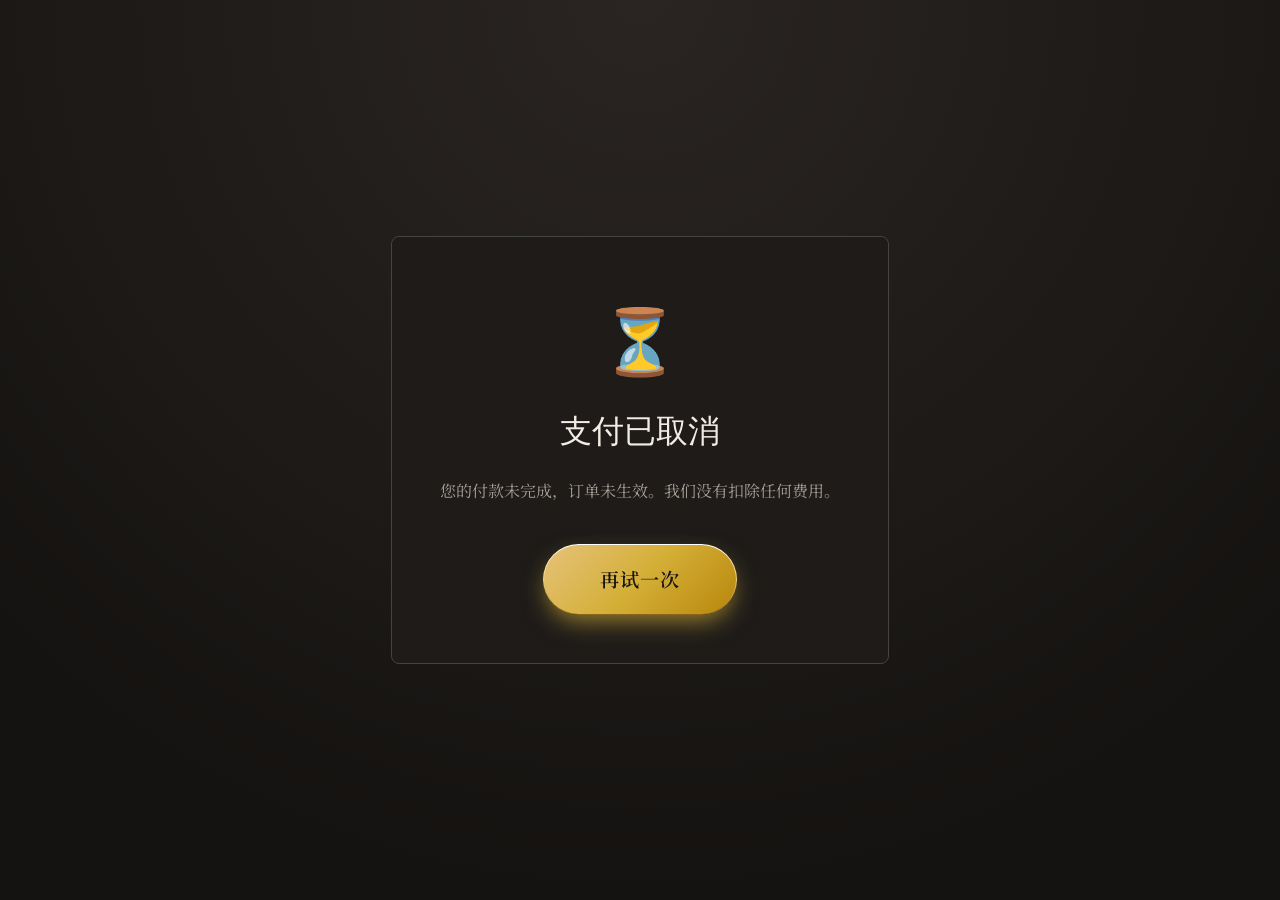
==== cancel.html @ 9959a641 "Add files via upload" ====
<!DOCTYPE html>

<html lang="en">
<head>
<meta charset="utf-8"/>
<meta content="width=device-width, initial-scale=1.0" name="viewport"/>
<title>Payment Cancelled | UPHOTO</title>
<link href="https://fonts.googleapis.com/css2?family=Outfit:wght@300;400;500;600&amp;family=Playfair+Display:ital,wght@0,400;0,600;1,400&amp;family=Noto+Serif+SC:wght@400;600&amp;display=swap" rel="stylesheet"/>
<link href="styles.css" rel="stylesheet"/>
<style>
        body { display: flex; align-items: center; justify-content: center; height: 100vh; text-align: center; }
        .cancel-box { max-width: 600px; padding: 3rem; background: var(--surface); border-radius: 8px; border: 1px solid #444; }
        .icon { font-size: 4rem; margin-bottom: 1rem; }
    </style>
</head>
<body>
<div class="cancel-box">
<div class="icon">⏳</div>
<h1 data-i18n="cancel_h1_1" style="font-family: 'Playfair Display', serif;">Payment Cancelled</h1>
<p data-i18n="cancel_p_2" style="margin: 1.5rem 0; color: var(--text-secondary);">Your payment was not completed and your order has not been placed. No charges were made.</p>
<a class="cta-button primary glow" data-i18n="cancel_a_3" href="/" style="margin-top: 1rem;">Try Again</a>
</div>

<script src="i18n.js?v=23"></script>
</body>
</html>
---- styles.css ----
:root {
    --bg-color: #151311;
    --text-primary: #f2ede4;
    --text-secondary: #a8a096;
    --accent-gold: #cba358;
    --accent-glow: rgba(203, 163, 88, 0.4);
    --surface: #1e1b19;
    --surface-light: #282421;
    --border: #3d3833;
    
    --font-heading: 'Playfair Display', serif;
    --font-body: 'Outfit', sans-serif;
    /* Chinese font fallback */
    --font-cjk: 'Noto Serif SC', serif;
}

* {
    margin: 0;
    padding: 0;
    box-sizing: border-box;
}

body {
    font-family: var(--font-body);
    background-color: var(--bg-color);
    background-image: radial-gradient(circle at 50% 0%, #2A2522 0%, #151311 80%);
    color: var(--text-primary);
    line-height: 1.6;
    overflow-x: hidden;
}

/* Typography */
h1, h2, h3, h4 {
    font-family: var(--font-heading), var(--font-cjk);
    font-weight: 400;
}

/* Navbar */
.navbar {
    padding: 1rem 5%;
    position: fixed;
    top: 0;
    width: 100%;
    z-index: 100;
    background: rgba(21, 19, 17, 0.85);
    backdrop-filter: blur(16px);
    border-bottom: 1px solid rgba(255, 255, 255, 0.03);
}

.navbar-container {
    display: flex;
    justify-content: space-between;
    align-items: center;
    width: 100%;
    max-width: 1200px;
    margin: 0 auto;
}

.logo {
    display: flex;
    align-items: center;
    gap: 0.8rem;
}

@keyframes breathe {
    0% {
        box-shadow: 0 0 5px 0px rgba(212, 175, 55, 0.3);
    }
    50% {
        box-shadow: 0 0 15px 5px rgba(212, 175, 55, 0.7);
    }
    100% {
        box-shadow: 0 0 5px 0px rgba(212, 175, 55, 0.3);
    }
}

.logo-image-container {
    width: 44px;
    height: 44px;
    border-radius: 50%;
    background: linear-gradient(135deg, #E6C27A 0%, #D4AF37 50%, #B8860B 100%) padding-box,
                linear-gradient(180deg, #FFFFFF 0%, #F5D780 50%, #8A631B 100%) border-box;
    border: 1px solid transparent;
    box-shadow: 0 10px 20px -5px rgba(212, 175, 55, 0.6);
    display: flex;
    align-items: center;
    justify-content: center;
    overflow: hidden;
    animation: breathe 3s ease-in-out infinite;
}

.logo-image {
    width: 100%;
    height: 100%;
    object-fit: cover;
    border-radius: 50%;
}

.logo-mark {
    font-family: var(--font-heading);
    font-size: 1.8rem;
    color: var(--accent-gold);
    font-style: italic;
}

.logo-text {
    font-family: 'Noto Serif SC', 'Playfair Display', serif;
    font-size: 1.8rem;
    font-weight: 600;
    color: var(--accent-gold);
    letter-spacing: 2px;
}

.nav-links {
    display: flex;
    gap: 2rem;
}

.nav-links a {
    color: var(--text-secondary);
    text-decoration: none;
    font-size: 0.95rem;
    transition: color 0.3s ease;
}

.nav-links a:hover {
    color: var(--text-primary);
}

.nav-actions {
    display: flex;
    align-items: center;
    gap: 1.5rem;
}

.lang-switcher {
    background: transparent;
    color: var(--text-secondary);
    border: none;
    font-family: var(--font-body);
    font-size: 0.9rem;
    cursor: pointer;
    outline: none;
}
.lang-switcher option {
    background: var(--surface);
    color: var(--text-primary);
}

/* Buttons */
.cta-button {
    background: transparent;
    border: 1px solid var(--accent-gold);
    color: var(--accent-gold);
    padding: 0.8rem 2rem;
    border-radius: 50px;
    font-family: 'Noto Serif SC', 'Playfair Display', serif;
    font-size: 1.05rem;
    font-weight: 600;
    letter-spacing: 1px;
    cursor: pointer;
    transition: all 0.4s cubic-bezier(0.4, 0, 0.2, 1);
    text-decoration: none;
    display: inline-block;
    text-align: center;
}

.cta-button.block {
    display: block;
    width: 100%;
    margin-top: 2rem;
}

.cta-button.primary {
    background: linear-gradient(135deg, #E6C27A 0%, #D4AF37 50%, #B8860B 100%) padding-box,
                linear-gradient(180deg, #FFFFFF 0%, #F5D780 50%, #8A631B 100%) border-box;
    color: #1a1614;
    border: 1px solid transparent;
    box-shadow: 0 10px 20px -5px rgba(212, 175, 55, 0.6);
}

.cta-button.primary:hover {
    transform: translateY(-1px);
    box-shadow: 0 15px 25px -5px rgba(212, 175, 55, 0.8);
    background: linear-gradient(135deg, #F3E5AB 0%, #D4AF37 50%, #AA8222 100%) padding-box,
                linear-gradient(180deg, #FFFFFF 0%, #F5D780 50%, #8A631B 100%) border-box;
}

.cta-button.glow {
    box-shadow: 0 10px 25px -5px rgba(212, 175, 55, 0.7);
    padding: 1.2rem 3.5rem;
    font-size: 1.2rem;
}

/* Hero Section */
.hero {
    min-height: 100vh;
    display: flex;
    flex-direction: column;
    align-items: center;
    justify-content: flex-start; /* Prevent pushing up past padding */
    padding: 120px 5% 50px; /* Force top padding to avoid navbar */
    text-align: center;
    position: relative;
    overflow: hidden;
    background: linear-gradient(rgba(26, 22, 20, 0.8), rgba(26, 22, 20, 0.8)), url('assets/hero_bg.webp') center/cover no-repeat;
}

.hero-content {
    margin: auto 0;
    width: 100%;
}

.hero-content h1, .hero-content > p {
    text-shadow: 0 4px 15px rgba(0, 0, 0, 0.7);
}

.hero::before {
    content: '';
    position: absolute;
    top: 15%;
    left: 50%;
    transform: translateX(-50%);
    width: 70vw;
    height: 70vw;
    background: radial-gradient(circle, rgba(203,163,88,0.08) 0%, rgba(21,19,17,0) 70%);
    z-index: -1;
}

.hero h1 {
    font-size: clamp(1.5rem, 3.5vw, 3.2rem);
    line-height: 1.3;
    margin-bottom: 1.5rem;
    color: #fff;
    white-space: normal;
    word-wrap: break-word;
}

.hero > .hero-content > p {
    font-size: 1.2rem;
    color: var(--text-secondary);
    max-width: 600px;
    margin: 0 auto 3rem;
}

/* Slider */
.slider-container {
    position: relative;
    width: 100%;
    max-width: 900px;
    height: 55vh;
    min-height: 350px;
    margin: 0 auto 2rem;
    border-radius: 8px;
    overflow: hidden;
    border: 1px solid var(--border);
    box-shadow: 0 30px 60px -15px rgba(0, 0, 0, 0.8);
    -webkit-user-select: none;
    -moz-user-select: none;
    -ms-user-select: none;
    user-select: none;
}

.slider-image {
    position: absolute;
    top: 0;
    left: 0;
    width: 100%;
    height: 100%;
}

.slider-image img {
    width: 100%;
    height: 100%;
    object-fit: cover;
    object-position: center 20%;
    background-color: #0d0c0b;
    display: block;
    -webkit-user-drag: none;
    pointer-events: none;
}

.slider-image-before {
    width: 100%;
    z-index: 2;
    clip-path: polygon(0 0, 50% 0, 50% 100%, 0 100%);
    /* border-right moved to handle line or we can just keep the handle */
}

.slider-image-before img {
    width: 100%;
    height: 100%;
    object-fit: cover;
    object-position: center 20%;
}

.slider-handle {
    position: absolute;
    top: 0;
    bottom: 0;
    left: 50%;
    width: 40px;
    margin-left: -20px;
    cursor: ew-resize;
    z-index: 3;
    display: flex;
    flex-direction: column;
    align-items: center;
    justify-content: center;
}

.slider-handle::before {
    content: '';
    position: absolute;
    top: 0;
    bottom: 0;
    left: 50%;
    width: 2px;
    background: var(--accent-gold);
    transform: translateX(-50%);
    z-index: -1;
}

.slider-handle-icon {
    background: var(--accent-gold);
    color: #111;
    width: 32px;
    height: 32px;
    border-radius: 50%;
    display: flex;
    align-items: center;
    justify-content: center;
    font-size: 16px;
    box-shadow: 0 0 15px rgba(0,0,0,0.8);
    transition: transform 0.2s;
}

.slider-caption {
    position: absolute;
    bottom: 25px;
    left: 50%;
    transform: translateX(-50%);
    background: rgba(0, 0, 0, 0.65);
    backdrop-filter: blur(4px);
    -webkit-backdrop-filter: blur(4px);
    color: #f2ede4;
    padding: 8px 20px;
    border-radius: 20px;
    font-size: 0.85rem;
    margin: 0;
    pointer-events: none;
    z-index: 10;
    letter-spacing: 1px;
    border: 1px solid rgba(255, 255, 255, 0.15);
    box-shadow: 0 4px 12px rgba(0,0,0,0.4);
}

/* Sections Common */
section {
    padding: 50px 5%;
    max-width: 1200px;
    margin: 0 auto;
}

.section-title {
    text-align: center;
    font-size: 2.5rem;
    margin-bottom: 3rem;
    color: #fff;
}

/* Brand Story */
.brand-story {
    background: var(--surface);
    border-radius: 12px;
    padding: 5rem;
    margin-top: 4rem;
    margin-bottom: 4rem;
    border: 1px solid var(--border);
    position: relative;
    overflow: hidden;
}

.brand-story::after {
    content: '"';
    position: absolute;
    top: -20px;
    right: 40px;
    font-size: 15rem;
    color: rgba(255,255,255,0.02);
    font-family: var(--font-heading);
}

.story-content {
    max-width: 1000px;
    margin: 0 auto;
    text-align: center;
}

.story-text p {
    font-size: 1.1rem;
    margin-bottom: 1.5rem;
    color: var(--text-secondary);
    line-height: 1.8;
}

/* Pricing */
.pricing-subtitle {
    text-align: center;
    color: var(--text-secondary);
    margin-top: -2rem;
    margin-bottom: 4rem;
}

.pricing-grid {
    display: grid;
    grid-template-columns: repeat(auto-fit, minmax(300px, 1fr));
    gap: 2rem;
    align-items: center;
}

.pricing-card {
    background: var(--surface);
    border: 1px solid var(--border);
    border-radius: 12px;
    padding: 0 2rem 3rem 2rem;
    text-align: center;
    position: relative;
    transition: transform 0.3s, box-shadow 0.3s, border-color 0.3s;
}

.pricing-card-images {
    display: flex;
    margin: 0 -2rem 2rem -2rem;
    height: 180px;
    border-radius: 11px 11px 0 0;
    overflow: hidden;
    position: relative;
}

.pricing-card-images img {
    width: 50%;
    height: 100%;
    object-fit: cover;
    object-position: top center;
}

.pricing-card-images img:first-child {
    border-right: 2px solid var(--accent-gold);
}

.pricing-card:hover {
    transform: translateY(-5px);
    box-shadow: 0 10px 30px rgba(212, 175, 55, 0.15);
    border-color: var(--accent-gold);
}

.pricing-card.popular {
    background: var(--surface-light);
    border-color: var(--accent-gold);
    transform: scale(1.05);
}

.pricing-card.popular:hover {
    transform: scale(1.05) translateY(-5px);
}

.popular-badge {
    position: absolute;
    top: -12px;
    left: 50%;
    transform: translateX(-50%);
    background: var(--accent-gold);
    color: #111;
    font-size: 0.8rem;
    font-weight: 600;
    padding: 0.2rem 1rem;
    border-radius: 20px;
    z-index: 10;
}

.pricing-card h3 {
    font-size: 1.5rem;
    color: var(--text-primary);
    margin-bottom: 1rem;
}

.price {
    font-size: 3rem;
    font-family: var(--font-heading);
    color: #fff;
    margin-bottom: 2rem;
}

.pricing-features {
    list-style: none;
    text-align: left;
    margin-bottom: 2rem;
}

.pricing-features li {
    padding: 0.8rem 0;
    border-bottom: 1px solid var(--border);
    color: var(--text-secondary);
    font-size: 0.95rem;
    display: flex;
    align-items: center;
}

.pricing-features li::before {
    content: '✓';
    color: var(--accent-gold);
    margin-right: 10px;
    font-weight: bold;
}

/* Privacy */
.privacy-notice {
    padding: 50px 5%;
}

.privacy-card {
    background: rgba(203, 163, 88, 0.05);
    border: 1px solid rgba(203, 163, 88, 0.2);
    border-radius: 12px;
    padding: 3rem;
    text-align: center;
    max-width: 100%;
    margin: 0 auto;
}

.privacy-icon {
    font-size: 2.5rem;
    margin-bottom: 1rem;
}

.privacy-card h3 {
    color: var(--accent-gold);
    margin-bottom: 1rem;
}

.privacy-card p {
    color: var(--text-secondary);
    font-size: 0.95rem;
}

/* =========================================================
   SUPPORT & FAQ MODULE
   ========================================================= */
.support-module {
    padding: 50px 5%;
    position: relative;
    z-index: 10;
}

.support-container {
    max-width: 1200px;
    margin: 0 auto;
    display: grid;
    grid-template-columns: 1fr 1fr;
    gap: 4rem;
    padding: 3rem;
    background: rgba(18, 15, 14, 0.6);
    border: 1px solid rgba(212, 175, 55, 0.15);
    border-radius: 20px;
    backdrop-filter: blur(12px);
    -webkit-backdrop-filter: blur(12px);
}

.process-column h3, .faq-column h3 {
    color: var(--gold-primary);
    font-size: 1.8rem;
    margin-bottom: 2rem;
    font-family: var(--font-heading);
}

/* Vertical Timeline */
.vertical-timeline {
    display: flex;
    flex-direction: column;
    gap: 2rem;
    position: relative;
}

.vertical-timeline::before {
    content: '';
    position: absolute;
    left: 11px;
    top: 10px;
    bottom: 10px;
    width: 2px;
    background: linear-gradient(to bottom, var(--gold-primary), rgba(212, 175, 55, 0.1));
}

.v-step {
    display: flex;
    gap: 1.5rem;
    position: relative;
}

.v-step-indicator {
    width: 24px;
    height: 24px;
    border-radius: 50%;
    background: var(--bg-dark);
    border: 2px solid var(--gold-primary);
    box-shadow: 0 0 10px rgba(212, 175, 55, 0.5);
    position: relative;
    z-index: 2;
    flex-shrink: 0;
    display: flex;
    align-items: center;
    justify-content: center;
    font-size: 0.85rem;
    font-weight: 600;
    color: var(--gold-primary);
}

.v-step-content h4 {
    color: var(--text-primary);
    font-size: 1.2rem;
    margin-bottom: 0.5rem;
}

.v-step-content p {
    color: var(--text-secondary);
    font-size: 0.95rem;
    line-height: 1.5;
}

/* FAQ Accordion */
.accordion-list {
    display: flex;
    flex-direction: column;
    gap: 1rem;
}

.accordion-item {
    border-bottom: 1px solid rgba(212, 175, 55, 0.1);
}

.accordion-header {
    display: flex;
    justify-content: space-between;
    align-items: center;
    padding: 1rem 0;
    cursor: pointer;
    transition: color 0.3s ease;
}

.accordion-header h4 {
    font-size: 1.1rem;
    font-weight: 500;
    color: var(--text-primary);
    margin-bottom: 0;
}

.accordion-header:hover h4 {
    color: var(--gold-primary);
}

.accordion-icon {
    font-size: 1.5rem;
    color: var(--gold-primary);
    transition: transform 0.3s ease;
}

.accordion-item.active .accordion-icon {
    transform: rotate(45deg);
}

.accordion-body {
    padding-bottom: 1rem;
}

.accordion-body p {
    color: var(--text-secondary);
    font-size: 0.95rem;
    line-height: 1.5;
}

@media (max-width: 900px) {
    .support-container {
        grid-template-columns: 1fr;
        gap: 3rem;
        padding: 2rem;
    }
}

/* Footer */
footer {
    background: #0a0908;
    border-top: 1px solid var(--border);
    padding: 4rem 5% 2rem;
}

.footer-content {
    display: flex;
    justify-content: space-between;
    flex-wrap: wrap;
    gap: 2rem;
    max-width: 1200px;
    margin: 0 auto 3rem;
}

.footer-brand h2 {
    color: var(--accent-gold);
    margin-bottom: 0.5rem;
}

.footer-brand p {
    color: var(--text-secondary);
    font-size: 0.9rem;
}

.footer-links {
    display: flex;
    align-items: center;
    gap: 2rem;
}

.footer-links a {
    color: var(--text-secondary);
    text-decoration: none;
    font-size: 0.9rem;
}

.footer-links a:hover {
    color: var(--accent-gold);
}

.footer-bottom {
    text-align: center;
    color: var(--text-secondary);
    font-size: 0.8rem;
    padding-top: 2rem;
    border-top: 1px solid var(--border);
}

/* Animations */
.fade-up {
    opacity: 0;
    transform: translateY(20px);
    animation: fadeUp 0.8s ease forwards;
}
.delay-1 { animation-delay: 0.2s; }
.delay-2 { animation-delay: 0.4s; }
.delay-3 { animation-delay: 0.6s; }
@keyframes fadeUp {
    to { opacity: 1; transform: translateY(0); }
}



/* Gallery Section */
.gallery-thumbnails {
    display: flex;
    justify-content: flex-start;
    gap: 1rem;
    margin-top: 1.5rem;
    overflow-x: auto;
    padding-bottom: 10px;
    scroll-behavior: smooth;
    -webkit-overflow-scrolling: touch;
    width: 100%;
    max-width: 900px;
    margin-left: auto;
    margin-right: auto;
}

.thumbnail {
    flex: 0 0 auto;
    width: 100px;
    height: 70px;
    border-radius: 6px;
    overflow: hidden;
    cursor: pointer;
    border: 2px solid transparent;
    transition: all 0.3s ease;
    opacity: 0.6;
    background-size: contain;
    background-position: center;
    background-repeat: no-repeat;
    background-color: var(--bg-dark); /* Add dark background for letterboxing */
}

.thumbnail img {
    width: 100%;
    height: 100%;
    object-fit: cover;
}

.thumbnail.active, .thumbnail:hover {
    opacity: 1;
    border-color: var(--accent-gold);
}

/* Modal */
.modal {
    display: none;
    position: fixed;
    z-index: 1000;
    left: 0;
    top: 0;
    width: 100%;
    height: 100%;
    background-color: rgba(10, 9, 8, 0.9);
    backdrop-filter: blur(5px);
    overflow-y: auto;
}

.modal-content {
    background-color: var(--surface);
    margin: 10% auto;
    padding: 3rem;
    border: 1px solid var(--border);
    border-radius: 12px;
    width: 90%;
    max-width: 600px;
    position: relative;
    box-shadow: 0 25px 50px rgba(0,0,0,0.5);
    animation: modalFadeIn 0.3s ease;
}

@keyframes modalFadeIn {
    from { opacity: 0; transform: translateY(-20px); }
    to { opacity: 1; transform: translateY(0); }
}

.close-modal {
    position: absolute;
    top: 1rem;
    right: 1.5rem;
    color: var(--text-secondary);
    font-size: 2rem;
    font-weight: 300;
    cursor: pointer;
}

.close-modal:hover {
    color: var(--accent-gold);
}

.modal-subtitle {
    color: var(--text-secondary);
    margin-bottom: 2rem;
}

.upload-area {
    border: 2px dashed var(--border);
    border-radius: 8px;
    padding: 1.5rem;
    text-align: center;
    margin-bottom: 2rem;
    background: var(--surface-light);
    transition: all 0.3s ease;
}

.upload-area.dragover {
    border-color: var(--accent-gold);
    background: rgba(203, 163, 88, 0.1);
}

.upload-icon {
    font-size: 3rem;
    margin-bottom: 1rem;
}

.upload-form label {
    display: block;
    margin-bottom: 0.5rem;
    color: var(--text-secondary);
}

.form-select {
    width: 100%;
    padding: 0.8rem 1rem;
    background: var(--surface-light);
    border: 1px solid var(--border);
    color: var(--text-primary);
    border-radius: 6px;
    font-family: var(--font-body);
    font-size: 1rem;
    margin-bottom: 1.5rem;
    outline: none;
}

.form-select:focus {
    border-color: var(--accent-gold);
}

@media (max-width: 768px) {
    .nav-links { display: none; }
    .hero { padding-top: 6rem; }
    .slider-container { height: 40vh; min-height: 300px; }
    .brand-story { padding: 3rem 1.5rem; }
    .pricing-card.popular { transform: scale(1); }
    .pricing-card.popular:hover { transform: translateY(-5px); }
}

/* Wizard Layout */
.fullscreen-modal {
    background-color: rgba(10, 8, 6, 0.95);
    backdrop-filter: blur(10px);
    -webkit-backdrop-filter: blur(10px);
}
.wizard-container {
    background: var(--surface-light);
    border: 1px solid var(--border-color);
    border-radius: 12px;
    width: 90%;
    max-width: 800px;
    margin: 2% auto;
    padding: 2rem;
    position: relative;
    max-height: 85vh;
    overflow-y: auto;
    box-shadow: 0 20px 40px rgba(0,0,0,0.5);
}
.close-wizard {
    position: absolute;
    top: 1.5rem;
    right: 1.5rem;
    font-size: 2rem;
    cursor: pointer;
    color: var(--text-secondary);
    transition: color 0.3s ease;
}
.close-wizard:hover { color: var(--gold-primary); }

/* Progress Bar */
.wizard-progress {
    display: flex;
    justify-content: space-between;
    margin-bottom: 2rem;
    border-bottom: 1px solid var(--border-color);
    padding-bottom: 1.5rem;
}
.wizard-progress .step {
    flex: 1;
    text-align: center;
    color: var(--text-secondary);
    font-weight: 500;
    font-size: 0.9rem;
    opacity: 0.5;
    transition: all 0.3s ease;
}
.wizard-progress .step.active {
    opacity: 1;
    color: var(--gold-primary);
}
.wizard-progress .step-num {
    display: inline-block;
    width: 24px;
    height: 24px;
    line-height: 24px;
    border-radius: 50%;
    background: rgba(255,255,255,0.1);
    margin-right: 5px;
}
.wizard-progress .step.active .step-num {
    background: var(--gold-primary);
    color: var(--bg-dark);
}

/* Steps Content */
.wizard-step {
    display: none;
    animation: fadeIn 0.4s ease;
}
.wizard-step.active {
    display: block;
}

/* Guidelines */
.guidelines-grid {
    display: grid;
    grid-template-columns: 1fr 1fr;
    gap: 1.5rem;
    margin: 2rem 0;
}
.guideline-card {
    background: rgba(0,0,0,0.2);
    padding: 1.5rem;
    border-radius: 8px;
    border: 1px solid var(--border-color);
}
.guideline-card.good { border-top: 3px solid #4ade80; }
.guideline-card.bad { border-top: 3px solid #ef4444; }
.guideline-icon { font-size: 1.5rem; margin-bottom: 1rem; }
.guideline-card h4 { margin-bottom: 1rem; color: var(--text-primary); }
.guideline-card ul { margin-left: 1.5rem; color: var(--text-secondary); font-size: 0.9rem; }
.guideline-card ul li { margin-bottom: 0.5rem; }

/* Step 2: Preview & Notes */
.preview-container {
    width: 100%;
    max-height: 300px;
    background: #000;
    border-radius: 8px;
    overflow: hidden;
    margin-bottom: 1.5rem;
    display: flex;
    justify-content: center;
    align-items: center;
    border: 1px solid var(--border-color);
}
.preview-container img {
    max-width: 100%;
    max-height: 300px;
    object-fit: contain;
}
.notes-container label {
    display: block;
    margin-bottom: 0.5rem;
    color: var(--text-primary);
    font-size: 0.9rem;
}
.notes-container textarea {
    width: 100%;
    background: rgba(0,0,0,0.3);
    border: 1px solid var(--border-color);
    color: var(--text-primary);
    padding: 1rem;
    border-radius: 8px;
    resize: vertical;
}

/* Tier Selection Grid */
.tier-selection-grid {
    display: grid;
    grid-template-columns: repeat(3, 1fr);
    gap: 1rem;
    margin: 2rem 0;
}
.tier-selection-grid .tier-card {
    cursor: pointer;
    transition: all 0.3s ease;
    border: 1px solid var(--border-color);
    border-radius: 8px;
    padding: 1.5rem;
    text-align: center;
    background: rgba(0,0,0,0.2);
}
.tier-selection-grid .tier-card:hover {
    border-color: rgba(212, 175, 55, 0.5);
    background: rgba(212, 175, 55, 0.05);
}
.tier-selection-grid .tier-card.selected {
    border-color: var(--gold-primary);
    background: rgba(212, 175, 55, 0.1);
    box-shadow: 0 0 15px rgba(212, 175, 55, 0.2);
}
.tier-selection-grid .tier-card h3 { font-size: 1.1rem; margin-bottom: 0.5rem; }
.tier-selection-grid .tier-price { font-size: 1.5rem; color: var(--gold-primary); margin-bottom: 1rem; font-family: 'Playfair Display', serif;}
.tier-selection-grid .tier-card p:not(.tier-price) { font-size: 0.85rem; color: var(--text-secondary); margin-bottom: 0.5rem;}

/* Order Summary */
.order-summary {
    background: rgba(0,0,0,0.2);
    border: 1px solid var(--border-color);
    border-radius: 8px;
    padding: 2rem;
    margin: 2rem 0;
}
.summary-row {
    display: flex;
    justify-content: space-between;
    margin-bottom: 1rem;
    font-size: 1.1rem;
}
.summary-row:last-child {
    margin-bottom: 0;
    padding-top: 1rem;
    border-top: 1px dashed var(--border-color);
    font-size: 1.3rem;
    font-weight: bold;
}
.summary-row .highlight { color: var(--gold-primary); }

/* Email Capture */
.email-capture-section {
    margin-bottom: 2rem;
    text-align: left;
}
.email-capture-section label {
    display: block;
    margin-bottom: 0.5rem;
    color: var(--text-primary);
    font-size: 1rem;
}
.email-input {
    width: 100%;
    padding: 1rem;
    background: rgba(255, 255, 255, 0.05);
    border: 1px solid var(--border-color);
    border-radius: 8px;
    color: var(--text-primary);
    font-size: 1rem;
    transition: var(--transition);
}
.email-input:focus {
    outline: none;
    border-color: var(--gold-primary);
    box-shadow: 0 0 10px rgba(212, 175, 55, 0.2);
}

/* Buttons */
.wizard-actions {
    display: flex;
    justify-content: space-between;
    margin-top: 2rem;
    padding-top: 1.5rem;
    border-top: 1px solid var(--border-color);
}
.secondary-button {
    background: transparent;
    border: 1px solid var(--text-secondary);
    color: var(--text-secondary);
    padding: 12px 24px;
    border-radius: 30px;
    cursor: pointer;
    font-family: 'Inter', sans-serif;
    font-weight: 500;
    transition: all 0.3s ease;
}
.secondary-button:hover {
    background: rgba(255,255,255,0.05);
    color: var(--text-primary);
}

@media (max-width: 768px) {
    .guidelines-grid, .tier-selection-grid { grid-template-columns: 1fr; }
    .wizard-progress .step span:not(.step-num) { display: none; }
}

/* ---------------------------------
   Reviews Section
--------------------------------- */
.reviews-section {
    padding: 50px 5%;
    max-width: 1200px;
    margin: 0 auto;
}
.reviews-header {
    text-align: center;
    margin-bottom: 3rem;
}
.reviews-masonry {
    display: grid;
    grid-template-columns: repeat(auto-fill, minmax(300px, 1fr));
    gap: 1.5rem;
    margin-bottom: 3rem;
}
.review-card {
    background: rgba(26, 22, 20, 0.7);
    border: 1px solid rgba(212, 175, 55, 0.15);
    border-radius: 12px;
    padding: 30px;
    width: 380px;
    flex-shrink: 0;
    backdrop-filter: blur(10px);
    -webkit-backdrop-filter: blur(10px);
    display: flex;
    flex-direction: column;
    gap: 1rem;
    transition: transform 0.3s ease, border-color 0.3s ease;
    animation: fadeIn 0.5s ease forwards;
}
.review-card:hover {
    transform: translateY(-1px);
    border-color: rgba(212, 175, 55, 0.3);
    box-shadow: 0 2px 5px rgba(0, 0, 0, 0.05);
}
.review-stars {
    color: var(--gold-primary);
    font-size: 1.2rem;
    letter-spacing: 2px;
}
.review-header {
    display: flex;
    justify-content: space-between;
    align-items: center;
}
.review-stars-wrapper {
    display: flex;
}
.review-verified {
    display: flex;
    align-items: center;
    gap: 0.3rem;
    font-size: 0.8rem;
    color: var(--gold-primary);
    background: rgba(212, 175, 55, 0.1);
    padding: 0.2rem 0.5rem;
    border-radius: 4px;
    border: 1px solid rgba(212, 175, 55, 0.2);
    font-weight: 500;
}
.verified-icon {
    font-size: 0.9rem;
}
.review-text {
    font-family: 'Playfair Display', serif;
    font-size: 1.1rem;
    font-style: italic;
    color: var(--text-primary);
    line-height: 1.6;
}
.review-meta {
    margin-top: auto;
    display: flex;
    justify-content: space-between;
    align-items: center;
    font-size: 0.85rem;
    color: var(--text-secondary);
}
.review-name {
    font-weight: 600;
    color: var(--gold-secondary);
}
.reviews-actions {
    text-align: center;
}

/* ---------------------------------
   Cropper Toolbar
--------------------------------- */
.cropper-wrapper {
    position: relative;
    margin-bottom: 1.5rem;
}
/* Ensure the preview container has enough height for the cropper to initialize properly */
.preview-container {
    height: 400px; 
    max-height: 50vh;
}
.preview-container img {
    display: block;
    max-width: 100%;
}
.cropper-toolbar {
    display: flex;
    justify-content: center;
    gap: 1rem;
    margin-top: 1rem;
}
.tool-btn {
    background: rgba(212, 175, 55, 0.1);
    border: 1px solid var(--gold-primary);
    color: var(--gold-primary);
    width: 40px;
    height: 40px;
    border-radius: 50%;
    font-size: 1.2rem;
    cursor: pointer;
    display: flex;
    align-items: center;
    justify-content: center;
    transition: all 0.3s ease;
}
.tool-btn:hover {
    background: var(--gold-primary);
    color: var(--bg-dark);
}

/* Pagination Controls */
.pagination-controls {
    display: flex;
    justify-content: center;
    align-items: center;
    gap: 0.5rem;
    margin-top: 2rem;
}
.page-btn {
    background: rgba(26, 22, 20, 0.8);
    border: 1px solid rgba(212, 175, 55, 0.2);
    color: var(--text-primary);
    width: 40px;
    height: 40px;
    border-radius: 4px;
    display: flex;
    justify-content: center;
    align-items: center;
    cursor: pointer;
    font-family: 'Outfit', sans-serif;
    font-weight: 500;
    transition: all 0.3s ease;
}
.page-btn:hover:not(.disabled) {
    background: rgba(212, 175, 55, 0.2);
    border-color: rgba(212, 175, 55, 0.5);
}
.page-btn.active {
    background: var(--gold-primary);
    color: var(--bg-dark);
    border-color: var(--gold-primary);
}
.page-btn.disabled {
    opacity: 0.5;
    cursor: not-allowed;
}
.page-ellipsis {
    color: var(--text-secondary);
    padding: 0 0.5rem;
}


/* =========================================================
   TESTIMONIALS MODULE (Scrolling Marquee)
   ========================================================= */
.testimonials-module {
    padding: 40px 0 80px 0;
    background-color: var(--bg-dark);
    overflow: hidden;
}
.testimonials-module .section-title {
    text-align: center;
    margin-bottom: 40px;
}
.marquee-wrapper {
    display: flex;
    width: max-content;
    animation: scrollMarquee 45s linear infinite;
}
#reviews:hover .marquee-wrapper {
    animation-play-state: paused;
}
@keyframes scrollMarquee {
    0% { transform: translateX(0); }
    100% { transform: translateX(-50%); }
}
.marquee-track {
    display: flex;
    gap: 30px;
    padding: 10px 15px;
}
.testimonial-card {
    background: rgba(30, 26, 24, 0.7);
    backdrop-filter: blur(10px);
    -webkit-backdrop-filter: blur(10px);
    border: 1px solid rgba(212, 175, 55, 0.2);
    border-radius: 12px;
    padding: 30px;
    width: 380px;
    flex-shrink: 0;
    display: flex;
    flex-direction: column;
    gap: 15px;
    transition: transform 0.3s, border-color 0.3s;
}
.testimonial-card:hover {
    transform: translateY(-5px);
    border-color: var(--gold-primary);
    box-shadow: 0 10px 30px rgba(0, 0, 0, 0.5);
}
.t-stars {
    color: var(--gold-primary);
    font-size: 1.2rem;
    letter-spacing: 2px;
}
.t-quote {
    font-family: 'Playfair Display', serif;
    font-style: italic;
    font-size: 1.1rem;
    line-height: 1.6;
    color: var(--text-primary);
    flex-grow: 1;
}
.t-meta {
    border-top: 1px solid rgba(255, 255, 255, 0.1);
    padding-top: 15px;
    display: flex;
    justify-content: space-between;
    align-items: center;
}
.t-name {
    font-weight: 600;
    color: var(--gold-primary);
}
.t-date {
    font-size: 0.85rem;
    color: var(--text-secondary);
}

/* Social Icons in Header */
.social-icons {
    display: flex;
    align-items: center;
    gap: 1rem;
}

.social-icon {
    display: flex;
    align-items: center;
    justify-content: center;
    color: var(--text-secondary);
    transition: all 0.3s ease;
    width: 20px;
    height: 20px;
}

.social-icon svg {
    width: 100%;
    height: 100%;
}

.social-icon:hover {
    color: var(--accent);
    transform: translateY(-1px);
}


/* --- Multi-Upload Bar in Step 2 --- */
.multi-upload-bar {
    margin-top: 20px;
    padding-top: 20px;
    border-top: 1px solid rgba(255, 255, 255, 0.1);
}
.thumbnails-container {
    display: flex;
    gap: 10px;
    flex-wrap: wrap;
    margin-top: 10px;
}
.thumb-slot {
    width: 60px;
    height: 60px;
    border-radius: 8px;
    background: rgba(255,255,255,0.05);
    border: 1px dashed rgba(255,255,255,0.3);
    display: flex;
    align-items: center;
    justify-content: center;
    cursor: pointer;
    background-size: cover;
    background-position: center;
    position: relative;
    transition: all 0.3s ease;
}
.thumb-slot:hover {
    border-color: #d4af37;
}
.thumb-slot.add-new {
    font-size: 24px;
    color: #d4af37;
    border: 1px dashed #d4af37;
}
.thumb-slot .remove-btn {
    position: absolute;
    top: -5px;
    right: -5px;
    background: #ff4757;
    color: white;
    border-radius: 50%;
    width: 20px;
    height: 20px;
    font-size: 12px;
    line-height: 20px;
    text-align: center;
    cursor: pointer;
    display: none;
}
.thumb-slot:hover .remove-btn {
    display: block;
}
.thumb-slot.active-edit {
    border: 2px solid #d4af37;
}

/* --- Cart Styles in Step 3 --- */
.cart-header {
    display: flex;
    align-items: center;
    padding: 10px;
    border-bottom: 1px solid rgba(255,255,255,0.1);
    font-weight: 600;
    color: #d4af37;
}
.cart-list {
    max-height: 300px;
    overflow-y: auto;
    margin-bottom: 20px;
}
.cart-item {
    display: flex;
    align-items: center;
    padding: 15px 10px;
    border-bottom: 1px solid rgba(255,255,255,0.05);
}
.col-photo { width: 60px; flex-shrink: 0; }
.col-tier { flex-grow: 1; padding: 0 15px; }
.col-price { width: 80px; text-align: right; font-weight: bold; }
.col-action { width: 60px; text-align: center; }

.cart-item img {
    width: 50px;
    height: 50px;
    object-fit: cover;
    border-radius: 4px;
}
.cart-item select {
    width: 100%;
    padding: 8px;
    background: rgba(255,255,255,0.1);
    border: 1px solid rgba(255,255,255,0.2);
    color: white;
    border-radius: 4px;
}
.cart-item select option {
    background: #1a1a1a;
    color: white;
}
.cart-summary-box {
    background: rgba(0,0,0,0.3);
    padding: 20px;
    border-radius: 8px;
    margin-bottom: 20px;
}
.summary-row {
    display: flex;
    justify-content: space-between;
    margin-bottom: 10px;
    font-size: 1.1rem;
}
.summary-row.discount {
    color: #4cd137; /* Green for savings */
}
.summary-row.total {
    font-size: 1.3rem;
    font-weight: bold;
    border-top: 1px solid rgba(255,255,255,0.1);
    padding-top: 10px;
    margin-top: 10px;
}
.discount-banner {
    background: linear-gradient(45deg, #d4af37, #f3e5ab);
    color: #1a1a1a;
    text-align: center;
    padding: 10px;
    border-radius: 4px;
    font-weight: bold;
    margin-top: 15px;
    font-size: 0.95rem;
}
.remove-item-btn {
    background: none;
    border: none;
    color: #ff4757;
    font-size: 1.2rem;
    cursor: pointer;
    padding: 5px;
}
.remove-item-btn:hover {
    color: #ff6b81;
}

/* Chat Widget */
.chat-widget {
    position: fixed;
    bottom: 30px;
    right: 30px;
    z-index: 1000;
}
.chat-button {
    width: 60px;
    height: 60px;
    background: var(--accent-gold);
    border-radius: 50%;
    display: flex;
    align-items: center;
    justify-content: center;
    cursor: pointer;
    box-shadow: 0 4px 15px rgba(0,0,0,0.3);
    transition: transform 0.3s ease;
}
.chat-button:hover {
    transform: scale(1.1);
}
.chat-button svg {
    width: 30px;
    height: 30px;
    fill: #121212;
}
.chat-window {
    display: none;
    position: absolute;
    bottom: 80px;
    right: 0;
    width: 350px;
    height: 450px;
    background: var(--surface);
    border: 1px solid var(--border);
    border-radius: 12px;
    box-shadow: 0 10px 30px rgba(0,0,0,0.5);
    flex-direction: column;
    overflow: hidden;
}
.chat-header {
    background: var(--surface-light);
    padding: 15px;
    border-bottom: 1px solid var(--border);
    display: flex;
    justify-content: space-between;
    align-items: center;
}
.chat-header h3 {
    margin: 0;
    color: var(--accent-gold);
    font-size: 1.1rem;
}
.close-chat {
    background: none;
    border: none;
    color: var(--text-secondary);
    cursor: pointer;
    font-size: 1.5rem;
}
.chat-messages {
    flex: 1;
    padding: 15px;
    overflow-y: auto;
    display: flex;
    flex-direction: column;
    gap: 10px;
}
.chat-msg {
    max-width: 80%;
    padding: 10px 15px;
    border-radius: 8px;
    font-size: 0.95rem;
    word-break: break-word;
}
.chat-msg.admin {
    background: var(--surface-light);
    color: var(--text-primary);
    align-self: flex-start;
    border-bottom-left-radius: 0;
}
.chat-msg.visitor {
    background: var(--accent-gold);
    color: #121212;
    align-self: flex-end;
    border-bottom-right-radius: 0;
}
.chat-input {
    display: flex;
    padding: 15px;
    border-top: 1px solid var(--border);
    background: var(--surface);
}
.chat-input input {
    flex: 1;
    background: var(--surface-light);
    border: 1px solid var(--border);
    color: var(--text-primary);
    padding: 10px;
    border-radius: 6px;
    outline: none;
}
.chat-input button {
    background: var(--accent-gold);
    color: #121212;
    border: none;
    padding: 0 15px;
    margin-left: 10px;
    border-radius: 6px;
    cursor: pointer;
    font-weight: 600;
}
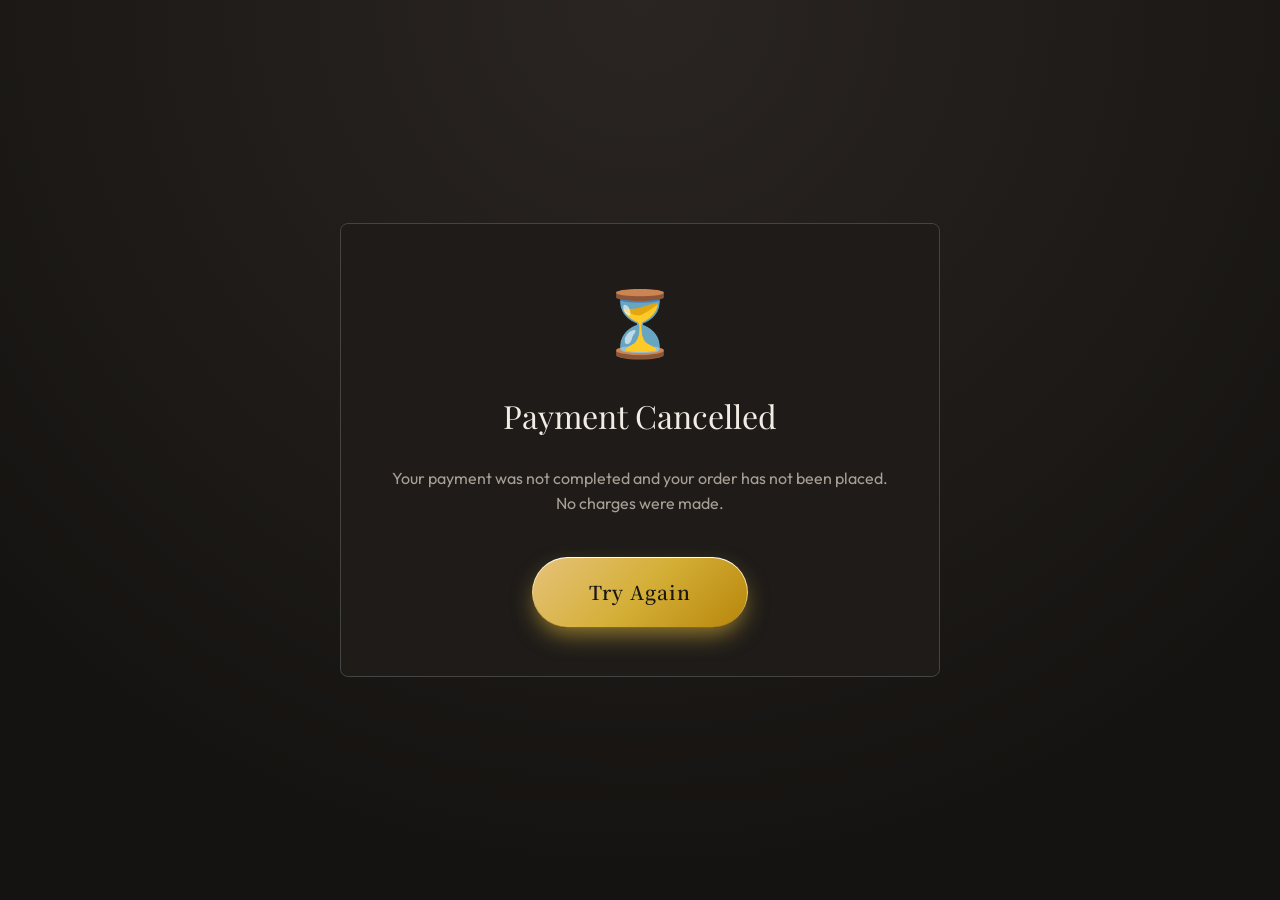
==== commit cfe5ec74: "Add files via upload" ====
--- a/cancel.html
+++ b/cancel.html
@@ -4,7 +4,7 @@
 <head>
 <meta charset="utf-8"/>
 <meta content="width=device-width, initial-scale=1.0" name="viewport"/>
-<title>Payment Cancelled | UPHOTO</title>
+<title>Payment Cancelled | BIGBROSTUDIO</title>
 <link href="https://fonts.googleapis.com/css2?family=Outfit:wght@300;400;500;600&amp;family=Playfair+Display:ital,wght@0,400;0,600;1,400&amp;family=Noto+Serif+SC:wght@400;600&amp;display=swap" rel="stylesheet"/>
 <link href="styles.css" rel="stylesheet"/>
 <style>
--- a/styles.css
+++ b/styles.css
@@ -1668,3 +1668,81 @@
     cursor: pointer;
     font-weight: 600;
 }
+
+/* Wizard UI Improvements */
+
+.step-1-layout {
+    display: grid;
+    grid-template-columns: 1fr 1fr;
+    gap: 2rem;
+    align-items: center;
+}
+.step-1-layout .guidelines-grid {
+    grid-column: 1; /* Force guidelines to the left */
+    grid-row: 1;
+}
+.step-1-layout .upload-area {
+    grid-column: 2; /* Force upload box to the right */
+    grid-row: 1;
+}
+@media (max-width: 768px) {
+    .step-1-layout {
+        grid-template-columns: 1fr;
+    }
+    .step-1-layout .guidelines-grid {
+        grid-column: 1;
+        grid-row: 1; /* On mobile, guidelines on top */
+    }
+    .step-1-layout .upload-area {
+        grid-column: 1;
+        grid-row: 2; /* On mobile, upload box below */
+    }
+}
+
+}
+.wizard-container {
+    max-width: 900px; /* Make it slightly wider */
+    padding: 1.5rem 2rem; /* Reduce top/bottom padding slightly */
+}
+.guidelines-grid {
+    grid-template-columns: 1fr; /* Stack good/bad vertically on desktop when side-by-side */
+    gap: 1rem;
+    margin: 0;
+}
+.guideline-card {
+    padding: 1rem;
+}
+.guideline-icon {
+    font-size: 1.2rem;
+    margin-bottom: 0.5rem;
+}
+.guideline-card h4 {
+    margin-bottom: 0.5rem;
+    font-size: 0.95rem;
+}
+.guideline-card ul li {
+    font-size: 0.85rem;
+    margin-bottom: 0.25rem;
+}
+
+/* Step 2 improvements */
+.cropper-wrapper {
+    height: 40vh; /* Reduced from 50vh or default to prevent scrolling */
+    min-height: 250px;
+}
+.preview-container {
+    height: 100%;
+}
+.cropper-toolbar {
+    margin-top: 1rem;
+    padding: 0.5rem;
+}
+
+/* Step 4 improvements */
+.email-capture-section {
+    margin-bottom: 1rem;
+}
+.order-summary {
+    padding: 1rem;
+    margin-bottom: 1rem;
+}
